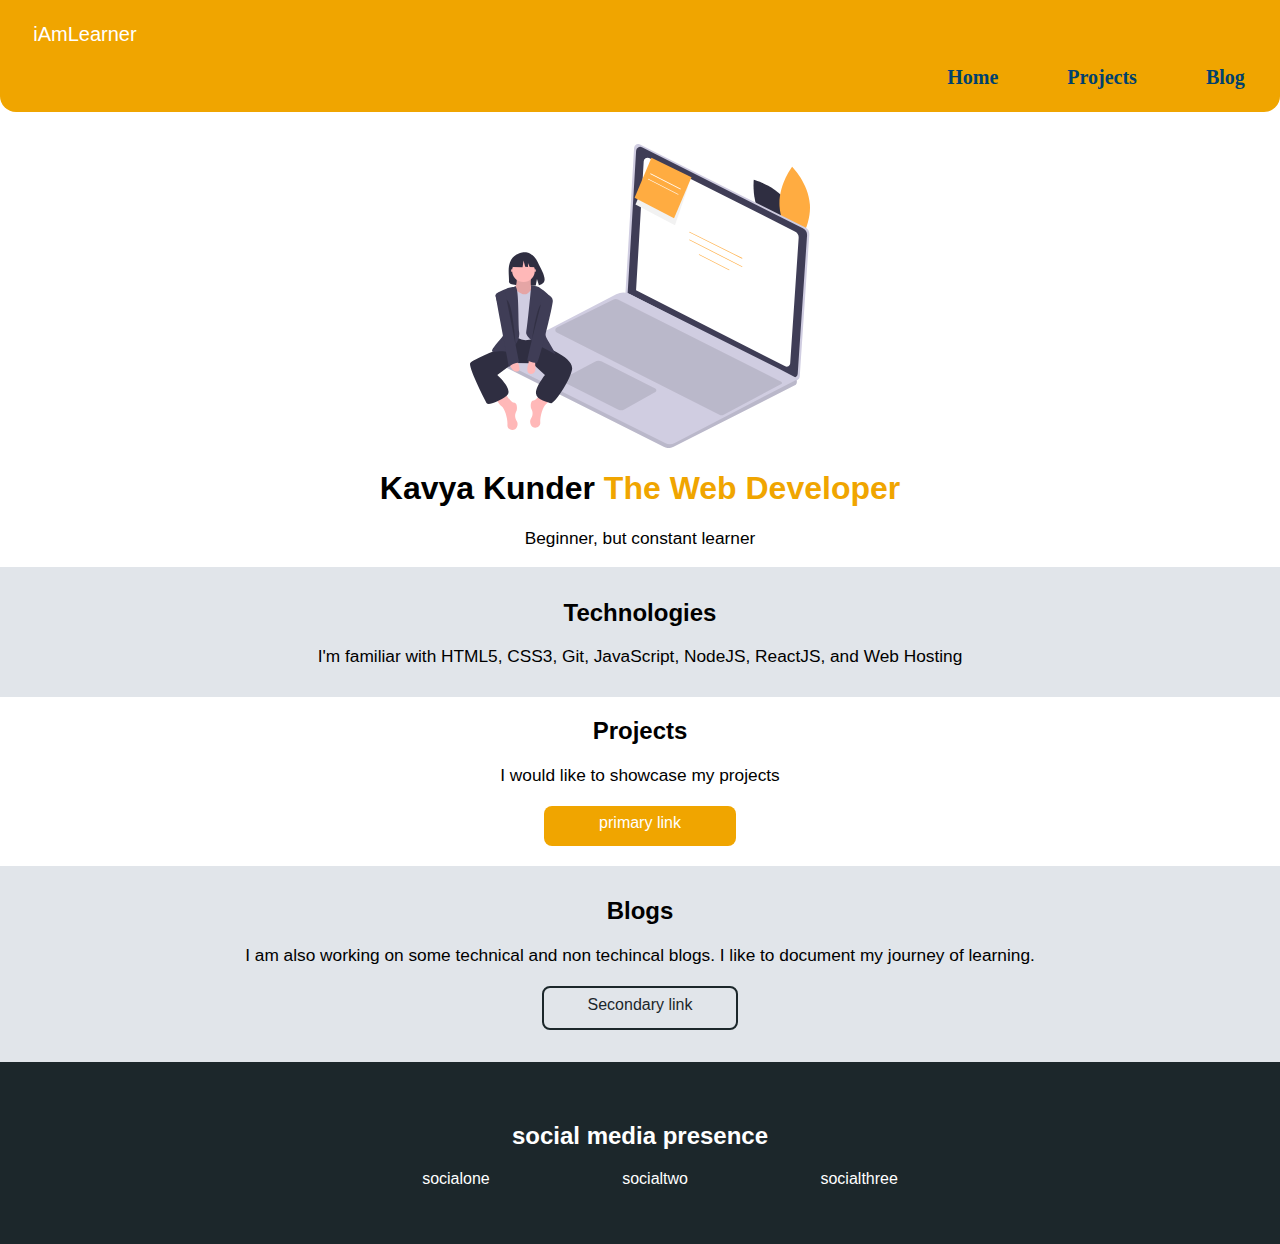
==== index.html @ f31c1511 "added new file" ====
<!DOCTYPE html>
<html lang="en">
<head>
    <meta charset="UTF-8">
    <meta http-equiv="X-UA-Compatible" content="IE=edge">
    <meta name="viewport" content="width=device-width, initial-scale=1.0">
    <title>Component Library</title>

    <link rel="stylesheet" href="styles.css">
    <link rel="preconnect" href="https://fonts.gstatic.com">
<!-- <link href="https://fonts.googleapis.com/css2?family=Roboto&display=swap" rel="stylesheet"> -->
</head>
<body>
    <nav class="cont">
        <p class="brand"><strong>iAmLearner</strong></p>
        <!-- <div class="contt"> -->
        <ul class="right">

            <li class="inline-style_a" ><a class="cont-t" href="/">Home</a></li>
            <li class="inline-style_a"><a class="cont-t" href="projects.html">Projects</a></li>
            <li class="inline-style_a"><a class="cont-t" href="/">Blog</a></li>

        </ul>
        <!-- </div> -->
    </nav>

            <!--<li>products</li>
            <li>about</li>-->

    <div class="hero-imgs">
        <header>
            <img class="hero-img"src="images/image2.svg"/>
            <!-- <h2>heading inside hero</h2> -->

        </header>
        </div>
<!-- <div class="box"> -->
    <h1 class="intro">Kavya Kunder

      <span style="color: #f0a500"> The Web Developer</span></h1>
        <p class="intro"> Beginner, <strong> but constant learner</strong> </p>

        <div class=" intro middle">
        <h2>Technologies</h2>
        <p>I'm familiar with HTML5, CSS3, Git, JavaScript, NodeJS, ReactJS, and Web Hosting</p>
    </div>
        <!-- <h2>Hello</h2>
<p> This is a normal text</p>
<small>This is a small text</small>
<h2>@container</h2>
<h3>fluid container</h3>
<p>till end page</p>
<h3>center container</h3>
<p>till specified length of page</p> -->

        <h2 class="intro">Projects</h2>
        <p class="intro">I would like to showcase my projects</p>
<a class="primary_link " href="www.google.com">primary link</a>
<!-- <a class="secondary_link" href="www.google.com">Secondary link</a> -->

<div class="middle">
<h2 class="intro">Blogs</h2>
        <p class="intro">I am also working on some technical and non techincal blogs. I like to document my journey of learning.</p>
<!-- <a class="primary_link" href="www.google.com">primary link</a> -->
<a class="secondary_link" href="www.google.com">Secondary link</a>

</div>

<!-- </div> -->

<!-- <h2>@lists</h2>
<ul>
    <li class="inline-style">first</li>
    <li class="inline-style">second</li>
    <li class="inline-style">third</li>
</ul>
<ol>
    <li>first</li>
    <li>second</li>
    <li>third</li>
</ol>
<h2>@nav</h2> -->




<!-- <hr>
<h2>@section</h2>
<section>
    <p>A section is used to create websites</p>

</section>
<section>
    <p>A section is used to create various different  websites</p>

</section> -->

<footer class="footer intro">
    <h2>social media presence</h2>
    <!-- <p>header inside footer</p> -->
<ul >
    <li class="end-footer" >socialone</li>
    <li class="end-footer">socialtwo</li>
    <li class="end-footer">socialthree</li>


</ul>
</footer>



</body>
</html>
---- styles.css ----
/* @import url('https://fonts.googleapis.com/css2?family=Roboto:wght@300&display=swap'); */
/* import url('https://fonts.googleapis.com/css2?family=Suez+One&display=swap'); */

@import url('"https://fonts.googleapis.com/css2?family=Lato&family=Roboto&display=swap"');
body{
    /* font-family: 'Roboto', sans-serif; */
    /* font-family: 'Suez One', serif; */
    margin: auto;
    font-family: "Montserrat", sans-serif;
    /* color:red; */
}
.primary_link
{ display: block;
/* width: 4px; */
    text-decoration: none;
    background-color: #f0a500;
    border-radius: 0.5rem;
    padding: 0.5rem 1rem;
    color: white;
    text-align: center;

    display: block;
  margin: 20px auto 20px auto;
  height: 1.5rem;
  width:10rem;
  /* #f0a500 */
}
.secondary_link
{text-align: center;
    text-decoration: none;
    /* background-color: blueviolet; */
    border-radius: 0.5rem;
    padding: 0.5rem 1rem;
    color: rgb(28, 39, 43);
    border: 2px solid rgb(28, 39, 43);
    display: block;
  margin: 20px auto 20px auto;
  height: 1.5rem;
  width:10rem;
}
hr{
    margin: 1.5rem 0rem;
}
.inline-style
{
    display: inline;

}
.cont
{
      background-color: #f0a500;
     /* 00416d */

     /* background-color: rgb(28, 39, 43); */
    color: white;
    border-bottom-left-radius:1rem ;
    border-bottom-right-radius: 1rem;

    padding: 0.2rem;
pa
}
.cont-t
{
  color: black;
    color:#00416d;
    font-weight: 600;
    display: inline;
    text-decoration: none;
    padding:2rem;
    font-family:cursive;
/* font-family: sans-serif; */
   /* margin-left:30px ; */
    /* font-family: 'Roboto', sans-serif; */
 /* float: right; */
}
.inline-style_a
{
    display: inline;
    text-decoration: none;
    color:#00416d;
    /* font-size: 15px; */
    /* font-weight: bold; */
}
.hero-img
{
    width: 340px;
    display :block;
    margin: auto;
    padding-top: 2rem;
}
.contt
{
float:right;
/* margin-left:4rem ; */
/* margin-left: 40rem; */
}
.intro

{
    text-align: center;
    /* background-color: #F1F1F1; */
}
.middle
{
    background-color:#E1E5EA;
    padding-top: 12px;
    padding-bottom: 12px;
}
.end-footer
{
    display: inline;
    padding-inline: 4rem;
}
.footer
{
/* background-color:#f0a500; */
padding:2.5rem;
background-color: rgb(28, 39, 43);
color: white;

}
.brand
{
  margin-left: 30px;
  margin-bottom: 10px;
  font-size: 20px;
}
p
{
   font-family: 'Roboto', sans-serif;
font-weight: 70;
font-size: 17.3px;
}
/* .box
{
  display: block;
  margin: auto;
  border-color: black;
  border-width: thick;
} */
.right{
  font-size: 20px;
  font-family:fantasy;
  text-align: right;
}
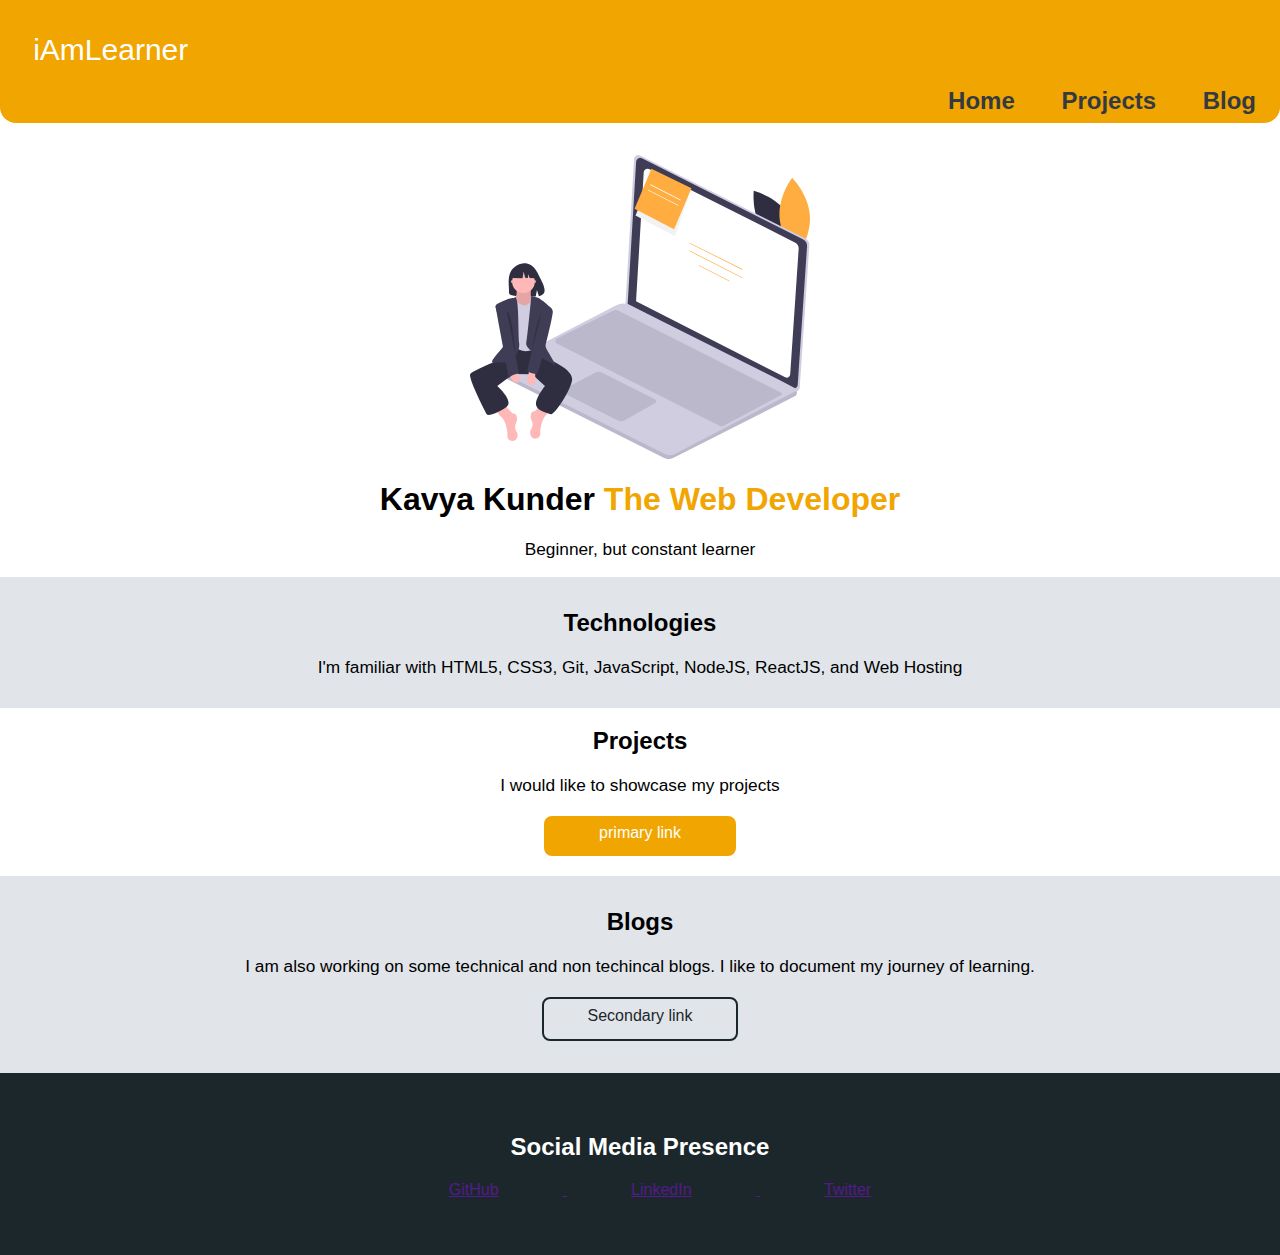
==== commit b19f8ae2: "added proj files" ====
--- a/index.html
+++ b/index.html
@@ -96,12 +96,12 @@
 </section> -->
 
 <footer class="footer intro">
-    <h2>social media presence</h2>
+    <h2>Social Media Presence</h2>
     <!-- <p>header inside footer</p> -->
 <ul >
-    <li class="end-footer" >socialone</li>
-    <li class="end-footer">socialtwo</li>
-    <li class="end-footer">socialthree</li>
+    <li class="end-footer" ><a href="">GitHub</li>
+    <li class="end-footer"><a href="">LinkedIn</li>
+    <li class="end-footer"><a href="">Twitter</li>
 
 
 </ul>
--- a/styles.css
+++ b/styles.css
@@ -1,136 +1,142 @@
 /* @import url('https://fonts.googleapis.com/css2?family=Roboto:wght@300&display=swap'); */
 /* import url('https://fonts.googleapis.com/css2?family=Suez+One&display=swap'); */
-
 @import url('"https://fonts.googleapis.com/css2?family=Lato&family=Roboto&display=swap"');
-body{
-    /* font-family: 'Roboto', sans-serif; */
-    /* font-family: 'Suez One', serif; */
-    margin: auto;
-    font-family: "Montserrat", sans-serif;
-    /* color:red; */
-}
-.primary_link
-{ display: block;
-/* width: 4px; */
-    text-decoration: none;
-    background-color: #f0a500;
-    border-radius: 0.5rem;
-    padding: 0.5rem 1rem;
-    color: white;
-    text-align: center;
-
-    display: block;
+
+body {
+  /* font-family: 'Roboto', sans-serif; */
+  /* font-family: 'Suez One', serif; */
+  margin: auto;
+  font-family: "Montserrat", sans-serif;
+  /* color:red; */
+}
+
+.primary_link {
+  display: block;
+  /* width: 4px; */
+  text-decoration: none;
+  background-color: #f0a500;
+  border-radius: 0.5rem;
+  padding: 0.5rem 1rem;
+  color: white;
+  text-align: center;
+  display: block;
   margin: 20px auto 20px auto;
   height: 1.5rem;
-  width:10rem;
+  width: 10rem;
   /* #f0a500 */
 }
-.secondary_link
-{text-align: center;
-    text-decoration: none;
-    /* background-color: blueviolet; */
-    border-radius: 0.5rem;
-    padding: 0.5rem 1rem;
-    color: rgb(28, 39, 43);
-    border: 2px solid rgb(28, 39, 43);
-    display: block;
+
+.secondary_link {
+  text-align: center;
+  text-decoration: none;
+  /* background-color: blueviolet; */
+  border-radius: 0.5rem;
+  padding: 0.5rem 1rem;
+  color: rgb(28, 39, 43);
+  border: 2px solid rgb(28, 39, 43);
+  display: block;
   margin: 20px auto 20px auto;
   height: 1.5rem;
-  width:10rem;
-}
-hr{
-    margin: 1.5rem 0rem;
-}
-.inline-style
-{
-    display: inline;
-
-}
-.cont
-{
-      background-color: #f0a500;
-     /* 00416d */
-
-     /* background-color: rgb(28, 39, 43); */
-    color: white;
-    border-bottom-left-radius:1rem ;
-    border-bottom-right-radius: 1rem;
-
-    padding: 0.2rem;
-pa
-}
-.cont-t
-{
-  color: black;
-    color:#00416d;
-    font-weight: 600;
-    display: inline;
-    text-decoration: none;
-    padding:2rem;
-    font-family:cursive;
-/* font-family: sans-serif; */
-   /* margin-left:30px ; */
-    /* font-family: 'Roboto', sans-serif; */
- /* float: right; */
-}
-.inline-style_a
-{
-    display: inline;
-    text-decoration: none;
-    color:#00416d;
-    /* font-size: 15px; */
-    /* font-weight: bold; */
-}
-.hero-img
-{
-    width: 340px;
-    display :block;
-    margin: auto;
-    padding-top: 2rem;
-}
-.contt
-{
-float:right;
-/* margin-left:4rem ; */
-/* margin-left: 40rem; */
-}
-.intro
-
-{
-    text-align: center;
-    /* background-color: #F1F1F1; */
-}
-.middle
-{
-    background-color:#E1E5EA;
-    padding-top: 12px;
-    padding-bottom: 12px;
-}
-.end-footer
-{
-    display: inline;
-    padding-inline: 4rem;
-}
-.footer
-{
-/* background-color:#f0a500; */
-padding:2.5rem;
-background-color: rgb(28, 39, 43);
-color: white;
-
-}
-.brand
-{
+  width: 10rem;
+}
+
+hr {
+  margin: 1.5rem 0rem;
+}
+
+.inline-style {
+  display: inline;
+}
+
+.cont {
+  background-color: #f0a500;
+  height: 7.3rem;
+  /* 00416d */
+  /* background-color: rgb(28, 39, 43); */
+  color: white;
+  border-bottom-left-radius: 1rem;
+  border-bottom-right-radius: 1rem;
+  padding: 0.2rem;
+  /* font-size: 9rem; */
+
+}
+
+.cont-t {
+  color: #343A40;
+  /* color: #00416d; */
+  font-size: 1.5rem;
+  font-weight: 600;
+  display: inline;
+  text-decoration: none;
+  padding: 1.3rem;
+  font-family: "Montserrat", sans-serif;
+  /* margin-bottom: auto; */
+
+  /* font-family:monospace; */
+  /* font-family: sans-serif; */
+  /* margin-left:30px ; */
+  /* font-family: 'Roboto', sans-serif; */
+  /* float: right; */
+}
+
+.inline-style_a {
+  font-family: sans-serif;
+  display: inline;
+  text-decoration: none;
+  color: #00416d;
+  /* font-size: 15px; */
+   font-weight: bold;
+}
+
+.hero-img {
+  width: 340px;
+  display: block;
+  margin: auto;
+  padding-top: 2rem;
+}
+
+.contt {
+  float: right;
+  /* margin-left:4rem ; */
+  /* margin-left: 40rem; */
+}
+
+.intro {
+  text-align: center;
+  /* background-color: #F1F1F1; */
+}
+
+.middle {
+  background-color: #E1E5EA;
+  padding-top: 12px;
+  padding-bottom: 12px;
+}
+
+.end-footer {
+  display: inline;
+  padding-inline: 4rem;
+  text-decoration: none;
+}
+
+.footer {
+  /* background-color:#f0a500; */
+  padding: 2.5rem;
+  background-color: rgb(28, 39, 43);
+  color: white;
+}
+
+.brand {
   margin-left: 30px;
   margin-bottom: 10px;
-  font-size: 20px;
-}
-p
-{
-   font-family: 'Roboto', sans-serif;
-font-weight: 70;
-font-size: 17.3px;
-}
+  font-size: 30px;
+}
+
+p {
+  font-family: 'Roboto', sans-serif;
+  font-weight: 70;
+  font-size: 17.3px;
+}
+
 /* .box
 {
   display: block;
@@ -138,8 +144,61 @@
   border-color: black;
   border-width: thick;
 } */
-.right{
+.right {
   font-size: 20px;
-  font-family:fantasy;
+  font-family: fantasy;
   text-align: right;
 }
+
+.proj {
+  width: 450px;
+  display: block;
+  margin: auto;
+  padding-top: 3rem;
+}
+
+.projects {
+  margin-top: 4rem;
+  display: block;
+  margin: auto;
+  text-align: center;
+  margin-bottom: 2.5rem;
+}
+
+.projects-block {
+  display: block;
+  margin: auto;
+  text-align: left;
+  width: 30%;
+  display: block;
+  /* margin-block-start: 1em;
+    margin-block-end: 1em;
+    margin-inline-start: 0px;
+    margin-inline-end: 0px; */
+}
+
+.projects_sc {
+  display: block;
+  /* width: 4px; */
+  text-decoration: none;
+  background-color: #f0a500;
+  border-radius: 0.5rem;
+  /* padding: 0.5rem 1rem; */
+  color: white;
+  /* text-align: left; */
+  /* display: block; */
+  /* margin: 20px left 20px auto; */
+  height: 1.5rem;
+  width: 10rem;
+}
+
+.inline-btn {
+  margin-left: -17rem;
+  /* margin:left; */
+/* float: left; */
+  /* display:block; */
+  /* position:absolute; */
+  /* text-align: left; */
+  /* left: auto; */
+}
+  /* padding: 9px; */
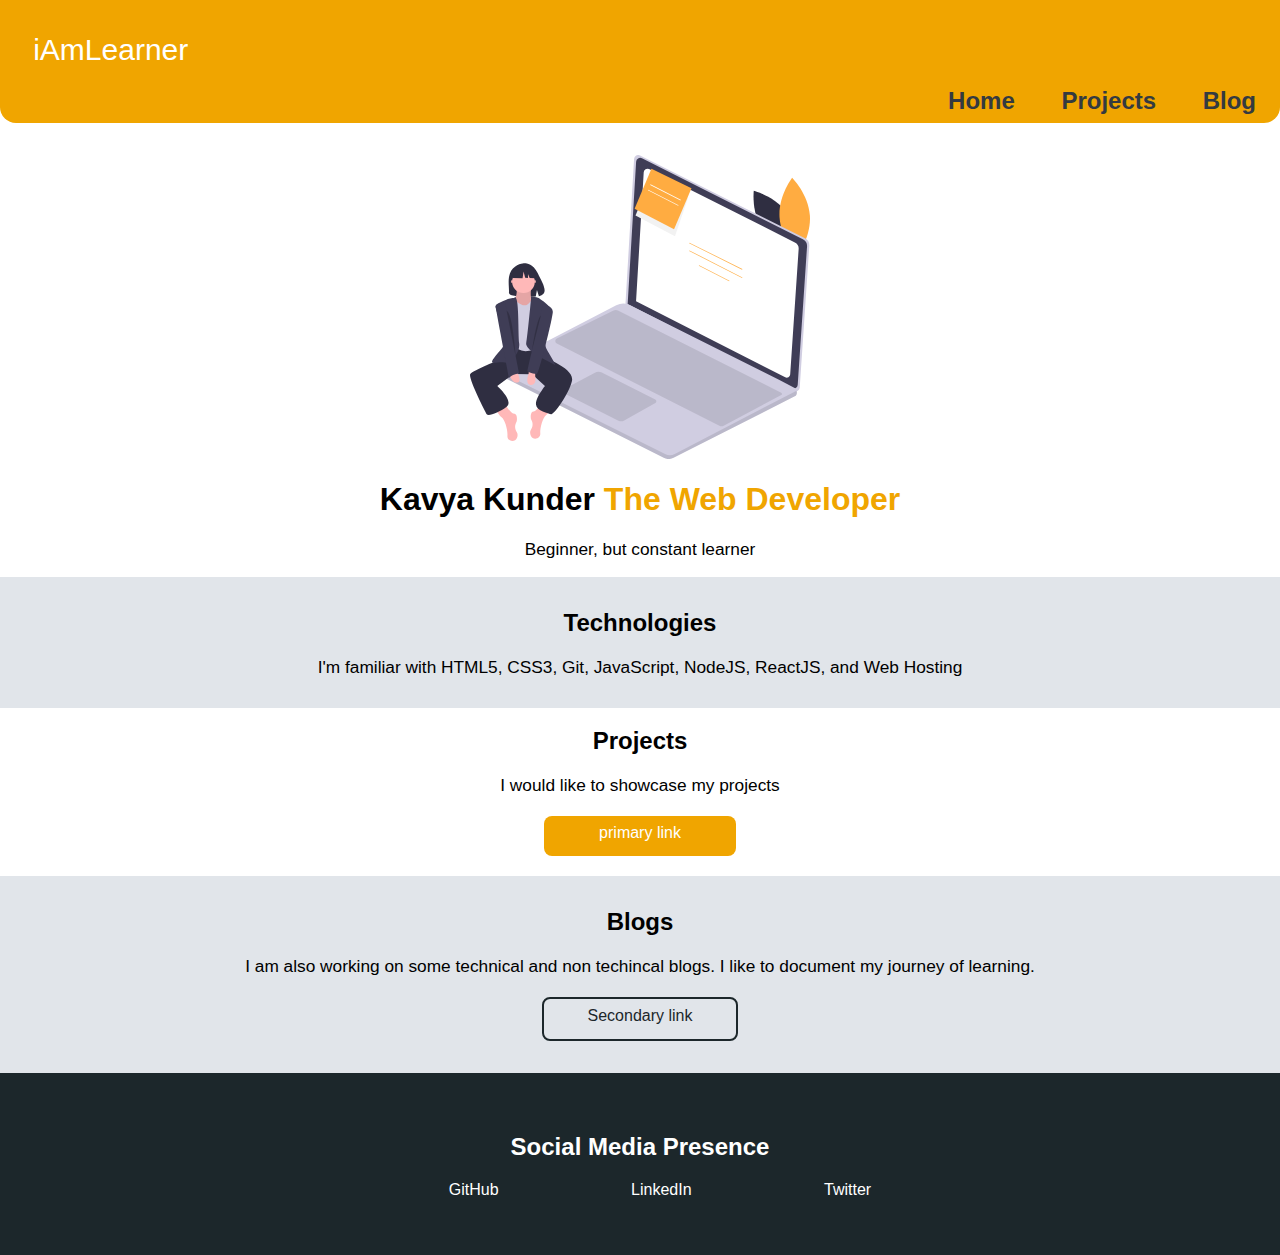
==== commit cf40e826: "href in footer" ====
--- a/index.html
+++ b/index.html
@@ -99,9 +99,9 @@
     <h2>Social Media Presence</h2>
     <!-- <p>header inside footer</p> -->
 <ul >
-    <li class="end-footer" ><a href="">GitHub</li>
-    <li class="end-footer"><a href="">LinkedIn</li>
-    <li class="end-footer"><a href="">Twitter</li>
+    <li class="end-footer" >GitHub</li>
+    <li class="end-footer">LinkedIn</li>
+    <li class="end-footer">Twitter</li>
 
 
 </ul>
--- a/styles.css
+++ b/styles.css
@@ -116,6 +116,7 @@
   display: inline;
   padding-inline: 4rem;
   text-decoration: none;
+  color: white;
 }
 
 .footer {
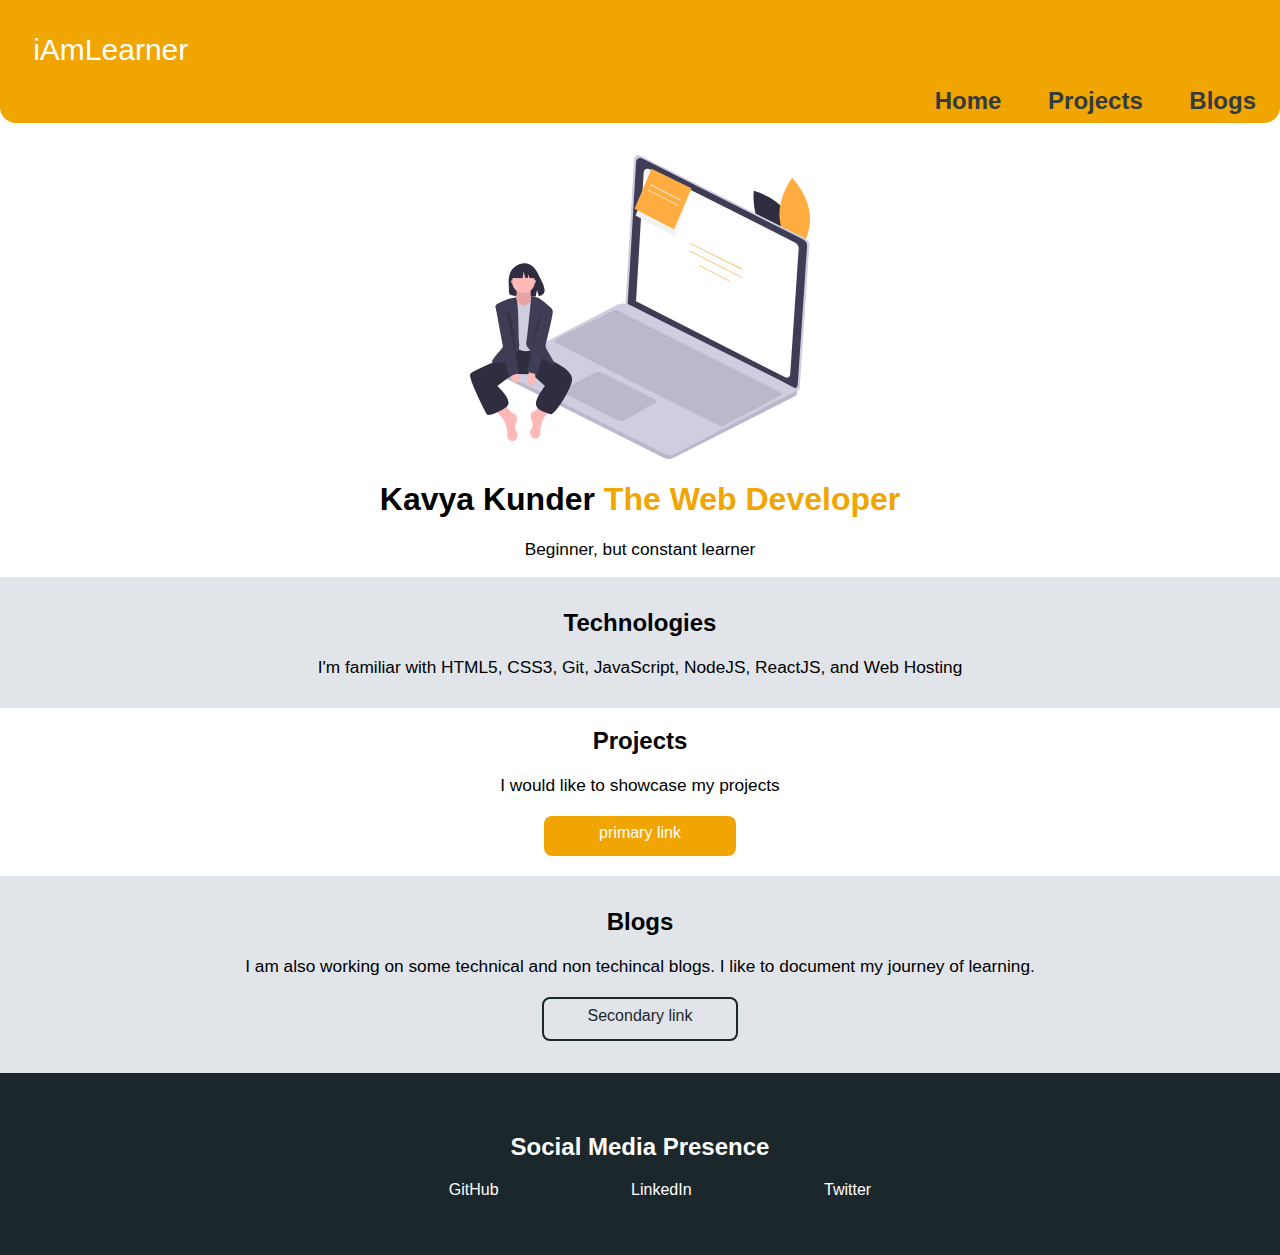
==== commit fabcf52e: "favicon added" ====
--- a/index.html
+++ b/index.html
@@ -4,9 +4,11 @@
     <meta charset="UTF-8">
     <meta http-equiv="X-UA-Compatible" content="IE=edge">
     <meta name="viewport" content="width=device-width, initial-scale=1.0">
-    <title>Component Library</title>
+    <title>Projects</title>
 
     <link rel="stylesheet" href="styles.css">
+    <link rel="shortcut icon" href="images/faviconkavu.png" />
+
     <link rel="preconnect" href="https://fonts.gstatic.com">
 <!-- <link href="https://fonts.googleapis.com/css2?family=Roboto&display=swap" rel="stylesheet"> -->
 </head>
@@ -16,9 +18,9 @@
         <!-- <div class="contt"> -->
         <ul class="right">
 
-            <li class="inline-style_a" ><a class="cont-t" href="/">Home</a></li>
+            <li class="inline-style_a" ><a class="cont-t" href="index.html">Home</a></li>
             <li class="inline-style_a"><a class="cont-t" href="projects.html">Projects</a></li>
-            <li class="inline-style_a"><a class="cont-t" href="/">Blog</a></li>
+            <li class="inline-style_a"><a class="cont-t" href="https://hashnode.com/">Blogs</a></li>
 
         </ul>
         <!-- </div> -->
@@ -55,14 +57,14 @@
 
         <h2 class="intro">Projects</h2>
         <p class="intro">I would like to showcase my projects</p>
-<a class="primary_link " href="www.google.com">primary link</a>
+<a class="primary_link " href="projects.html">primary link</a>
 <!-- <a class="secondary_link" href="www.google.com">Secondary link</a> -->
 
 <div class="middle">
 <h2 class="intro">Blogs</h2>
         <p class="intro">I am also working on some technical and non techincal blogs. I like to document my journey of learning.</p>
 <!-- <a class="primary_link" href="www.google.com">primary link</a> -->
-<a class="secondary_link" href="www.google.com">Secondary link</a>
+<a class="secondary_link" href="https://hashnode.com/">Secondary link</a>
 
 </div>
 
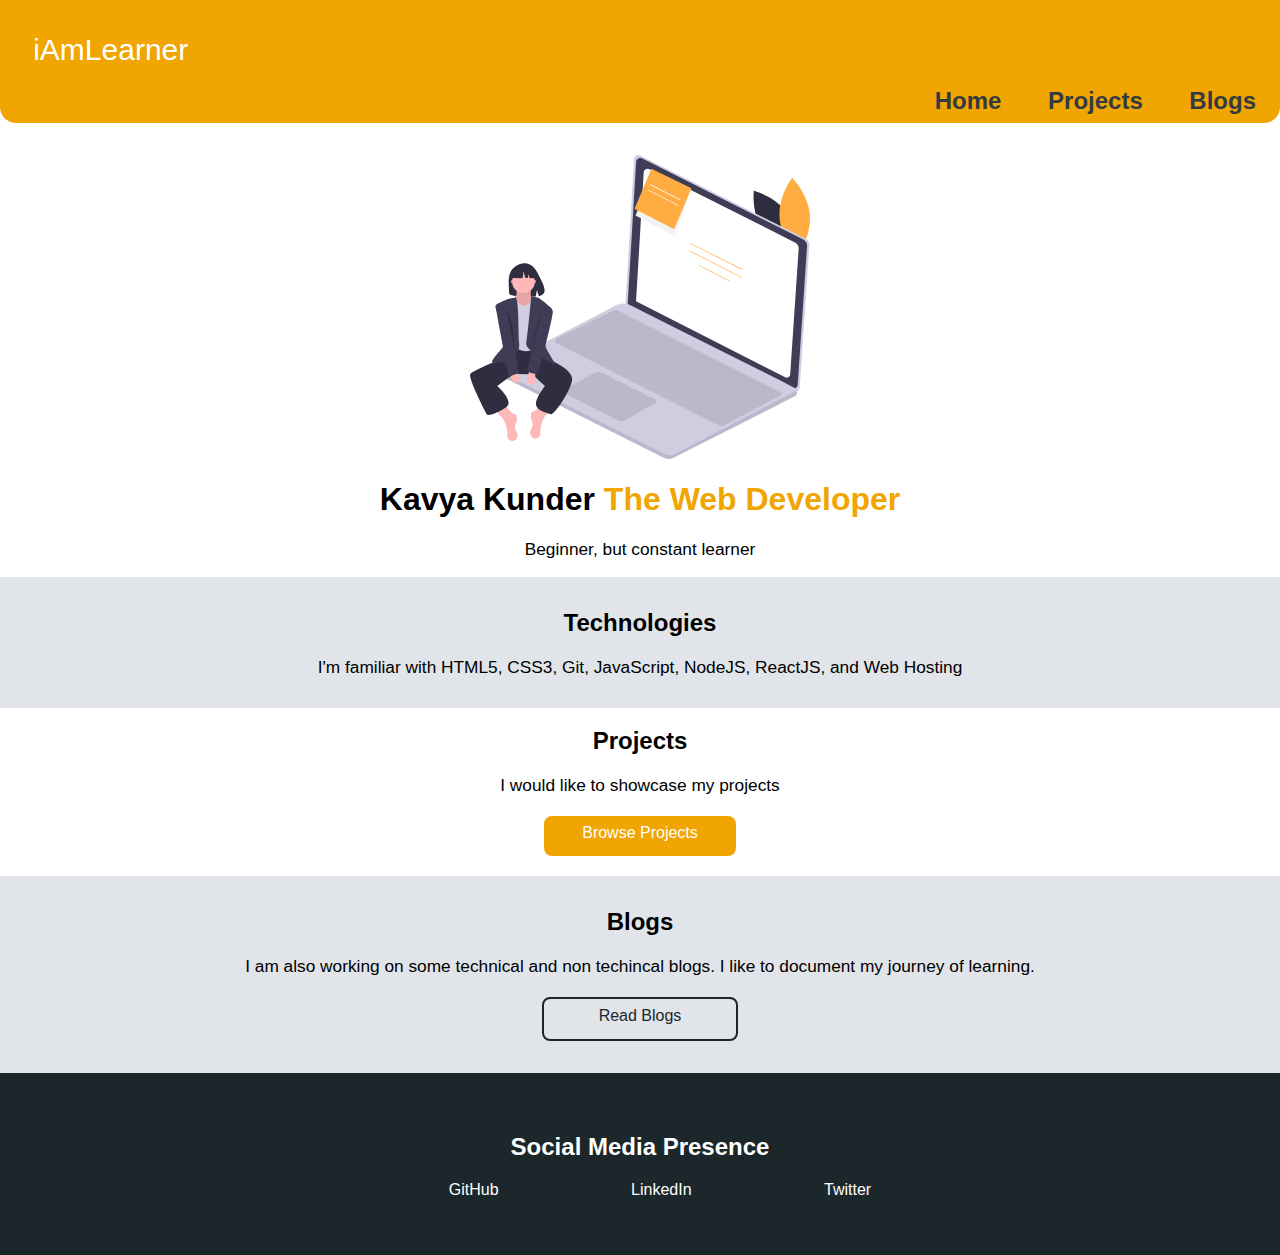
==== commit 0bcb79b0: "updated links" ====
--- a/index.html
+++ b/index.html
@@ -4,7 +4,7 @@
     <meta charset="UTF-8">
     <meta http-equiv="X-UA-Compatible" content="IE=edge">
     <meta name="viewport" content="width=device-width, initial-scale=1.0">
-    <title>Projects</title>
+    <title>Portfolio</title>
 
     <link rel="stylesheet" href="styles.css">
     <link rel="shortcut icon" href="images/faviconkavu.png" />
@@ -57,14 +57,14 @@
 
         <h2 class="intro">Projects</h2>
         <p class="intro">I would like to showcase my projects</p>
-<a class="primary_link " href="projects.html">primary link</a>
+<a class="primary_link " href="projects.html">Browse Projects</a>
 <!-- <a class="secondary_link" href="www.google.com">Secondary link</a> -->
 
 <div class="middle">
 <h2 class="intro">Blogs</h2>
         <p class="intro">I am also working on some technical and non techincal blogs. I like to document my journey of learning.</p>
 <!-- <a class="primary_link" href="www.google.com">primary link</a> -->
-<a class="secondary_link" href="https://hashnode.com/">Secondary link</a>
+<a class="secondary_link" href="https://hashnode.com/">Read Blogs</a>
 
 </div>
 
--- a/styles.css
+++ b/styles.css
@@ -194,10 +194,11 @@
 }
 
 .inline-btn {
-  margin-left: -17rem;
+  /* margin-left: -17rem; */
   /* margin:left; */
 /* float: left; */
-  /* display:block; */
+  display:block;
+  margin: auto;
   /* position:absolute; */
   /* text-align: left; */
   /* left: auto; */
